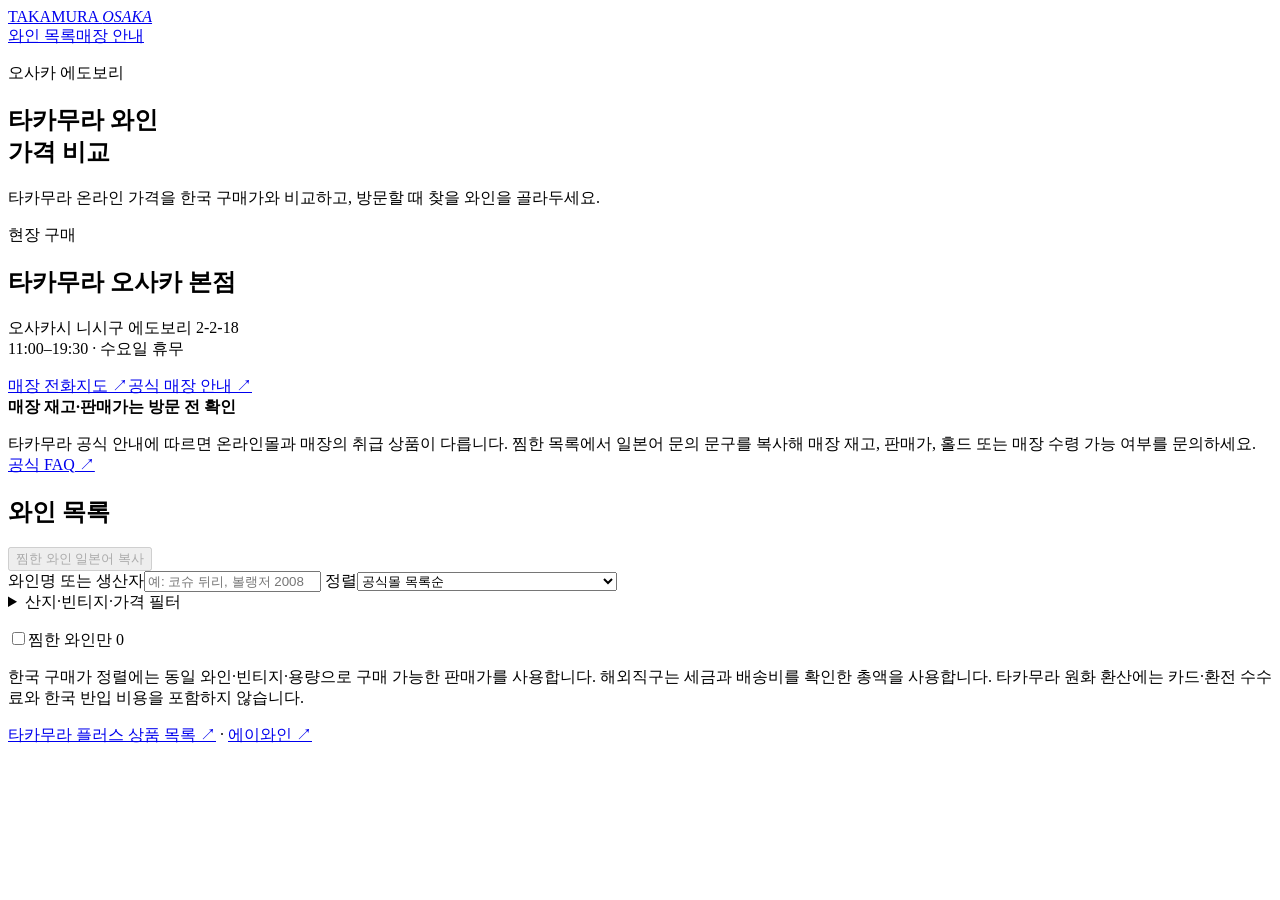
==== page.html @ 092dc5e5 "Add Korean wine names and multilingual catalog search" ====
<!doctype html>
<html lang="ko">
<head>
<meta charset="utf-8">
<meta name="viewport" content="width=device-width,initial-scale=1">
<meta name="description" content="오사카 타카무라 와인을 에이와인 가격과 대조하고 매장 방문 목록을 만드는 대시보드">
<title>오사카 타카무라 와인 가격 비교</title>
<style>
/* DASHBOARD_STYLES */
</style>
</head>
<body>
<header class="top"><div class="wrap header">
  <a class="brand" href="#top">TAKAMURA <em>OSAKA</em></a>
  <nav aria-label="페이지 이동"><a href="#catalog">와인 목록</a><a href="#visit">매장 안내</a></nav>
</div></header>
<main id="top" class="wrap">
  <section class="intro" aria-labelledby="title">
    <div><p class="kicker">오사카 에도보리</p><h1 id="title">타카무라 와인<br>가격 비교</h1><p class="intro-copy">타카무라 온라인 가격을 한국 구매가와 비교하고, 방문할 때 찾을 와인을 골라두세요.</p></div>
    <section class="visit" id="visit" aria-labelledby="visit-title">
      <p class="kicker">현장 구매</p><h2 id="visit-title">타카무라 오사카 본점</h2>
      <p>오사카시 니시구 에도보리 2-2-18<br>11:00–19:30 · 수요일 휴무</p>
      <div class="links"><a href="tel:+81664433519">매장 전화</a><a target="_blank" rel="noopener" href="https://www.google.com/maps/search/?api=1&amp;query=TAKAMURA+Wine+%26+Coffee+Roasters+Osaka+Edobori">지도 ↗</a><a target="_blank" rel="noopener" href="https://takamuranet.com/shopinfo.html">공식 매장 안내 ↗</a></div>
    </section>
  </section>
  <aside class="notice"><strong>매장 재고·판매가는 방문 전 확인</strong><p>타카무라 공식 안내에 따르면 온라인몰과 매장의 취급 상품이 다릅니다. 찜한 목록에서 일본어 문의 문구를 복사해 매장 재고, 판매가, 홀드 또는 매장 수령 가능 여부를 문의하세요. <a target="_blank" rel="noopener" href="https://takamuraplus.jp/html/page1.html">공식 FAQ ↗</a></p></aside>
  <section id="catalog" aria-labelledby="catalog-title">
    <div class="section-head"><div><h2 id="catalog-title">와인 목록</h2><p id="snapshot" class="muted"></p></div><button type="button" id="copy-list" class="secondary" disabled>찜한 와인 일본어 복사</button></div>
    <div class="stats" id="stats" aria-label="조사 범위"></div>
    <div class="controls">
      <div class="control-main">
        <label class="search-label">와인명 또는 생산자<input type="search" id="search" placeholder="예: 코슈 뒤리, 볼랭저 2008, Krug"></label>
        <label class="sort-label">정렬<select id="sort">
          <option value="catalog">공식몰 목록순</option><option value="kr-pct">한국 구매가 대비 절약률 큰 순</option><option value="kr-savings">한국 구매가 대비 절약액 큰 순</option><option value="yen-asc">타카무라 가격 낮은 순</option><option value="yen-desc">타카무라 가격 높은 순</option><option value="pct">에이와인 대비 절약률 큰 순</option><option value="savings">에이와인 대비 절약액 큰 순</option><option value="estimated">에이와인 대비 절약률 (750mL 가정 포함)</option><option value="awine-asc">에이와인 가격 낮은 순</option><option value="oldest">오래된 빈티지 순</option>
        </select></label>
      </div>
      <div class="types" id="types" aria-label="와인 종류"></div>
      <details class="filters"><summary>산지·빈티지·가격 필터</summary><div class="filter-grid">
        <label>국가<select id="country"><option value="">전체</option></select></label>
        <label>산지<select id="region"><option value="">전체</option></select></label>
        <label>빈티지<select id="vintage"><option value="">전체</option><option value="old">2009년 이전</option></select></label>
        <label>용량<select id="volume"><option value="">전체</option></select></label>
        <label>한국 가격<select id="korea"><option value="">전체</option><option value="available">구매가 확인</option><option value="reference">참고가만 확인</option><option value="unmatched">가격 미확인</option></select></label>
        <label>에이와인 비교<select id="comparison"><option value="">전체</option><option value="exact">동일 조건</option><option value="reference">참고 가격</option><option value="unmatched">가격 미확인</option></select></label>
        <label>타카무라 온라인 재고<select id="stock"><option value="">전체</option><option value="available">온라인 주문 가능</option><option value="out">온라인 품절</option><option value="member">상품 상세 회원 전용</option><option value="unknown">미확인</option></select></label>
        <label>최저가 (엔)<input type="number" id="min" min="0" step="1" inputmode="numeric" placeholder="0"></label>
        <label>최고가 (엔)<input type="number" id="max" min="0" step="1" inputmode="numeric" placeholder="제한 없음"></label>
        <button type="button" id="reset" class="secondary">필터 초기화</button>
      </div></details>
    </div>
    <div class="result-head"><p id="count" aria-live="polite"></p><label class="saved-only"><input id="saved-only" type="checkbox">찜한 와인만 <span id="saved-count">0</span></label></div>
    <p id="empty" hidden>조건에 맞는 와인이 없습니다.</p><div id="results" class="results"></div>
    <button type="button" id="more" class="secondary" hidden>더 보기</button>
  </section>
  <footer class="footer"><p id="basis"></p><p>한국 구매가 정렬에는 동일 와인·빈티지·용량으로 구매 가능한 판매가를 사용합니다. 해외직구는 세금과 배송비를 확인한 총액을 사용합니다. 타카무라 원화 환산에는 카드·환전 수수료와 한국 반입 비용을 포함하지 않습니다.</p><p><a href="https://takamuraplus.jp/shopbrand/all_items/" target="_blank" rel="noopener">타카무라 플러스 상품 목록 ↗</a> · <a href="https://awine.kr/" target="_blank" rel="noopener">에이와인 ↗</a></p></footer>
</main>
<dialog id="wine-dialog" aria-labelledby="detail-title">
  <section id="detail-content"></section>
  <div class="dialog-actions"><button id="copy-wine" type="button" class="primary">일본어 문의 문구 복사</button><button id="close-dialog" type="button" class="secondary">닫기</button></div>
</dialog>
<p id="toast" class="toast" role="status" hidden></p>
<script id="wine-data" type="application/json">/* DASHBOARD_DATA */</script>
<script>
/* DASHBOARD_SCRIPT */
</script>
</body>
</html>
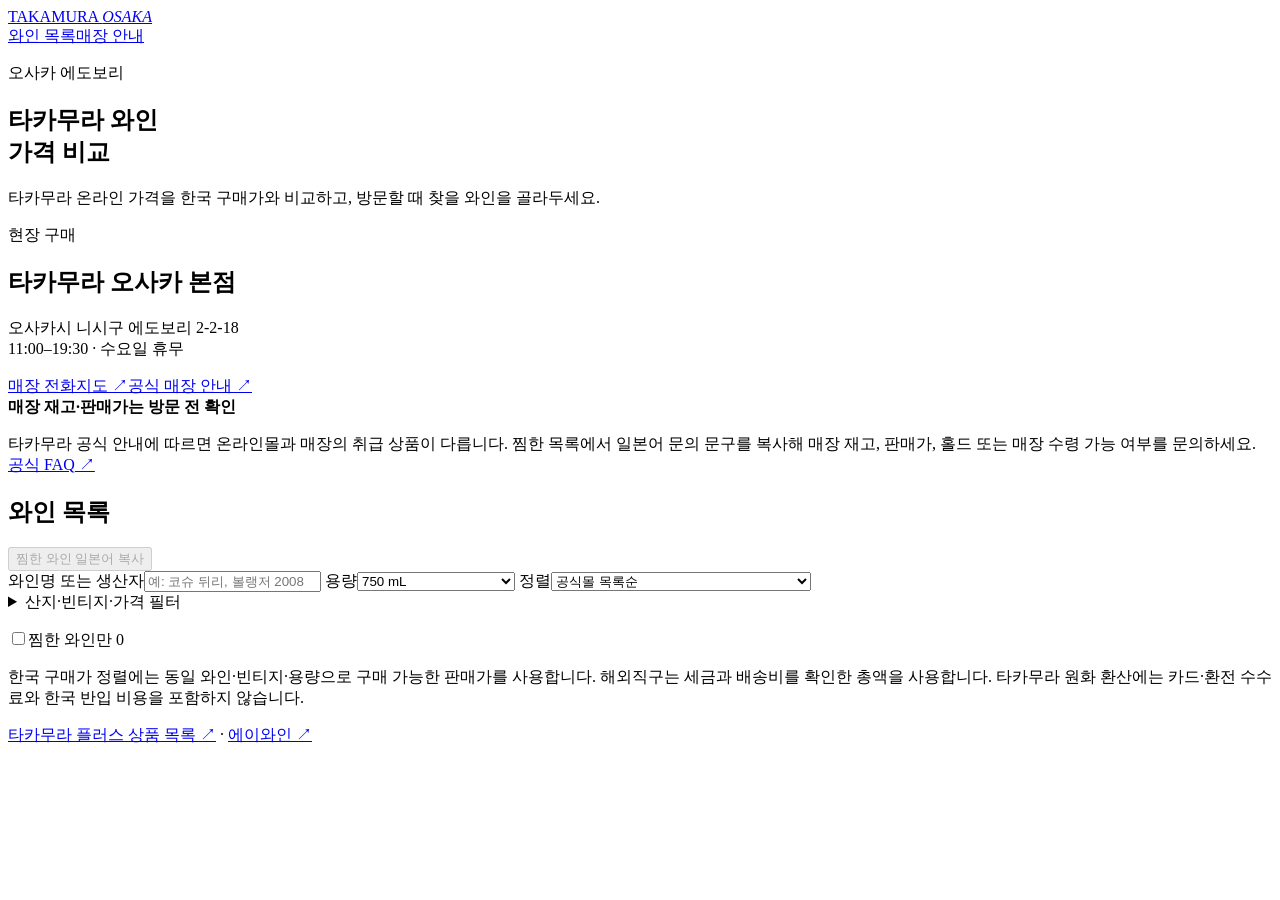
==== commit c2192e4f: "Correct Takamura bottle volumes and default to 750 mL" ====
--- a/page.html
+++ b/page.html
@@ -30,6 +30,7 @@
     <div class="controls">
       <div class="control-main">
         <label class="search-label">와인명 또는 생산자<input type="search" id="search" placeholder="예: 코슈 뒤리, 볼랭저 2008, Krug"></label>
+        <label>용량<select id="volume"><option value="750" selected>750 mL</option><option value="large">대용량 · 1,500 mL 이상</option><option value="">전체 용량</option></select></label>
         <label class="sort-label">정렬<select id="sort">
           <option value="catalog">공식몰 목록순</option><option value="kr-pct">한국 구매가 대비 절약률 큰 순</option><option value="kr-savings">한국 구매가 대비 절약액 큰 순</option><option value="yen-asc">타카무라 가격 낮은 순</option><option value="yen-desc">타카무라 가격 높은 순</option><option value="pct">에이와인 대비 절약률 큰 순</option><option value="savings">에이와인 대비 절약액 큰 순</option><option value="estimated">에이와인 대비 절약률 (750mL 가정 포함)</option><option value="awine-asc">에이와인 가격 낮은 순</option><option value="oldest">오래된 빈티지 순</option>
         </select></label>
@@ -39,7 +40,6 @@
         <label>국가<select id="country"><option value="">전체</option></select></label>
         <label>산지<select id="region"><option value="">전체</option></select></label>
         <label>빈티지<select id="vintage"><option value="">전체</option><option value="old">2009년 이전</option></select></label>
-        <label>용량<select id="volume"><option value="">전체</option></select></label>
         <label>한국 가격<select id="korea"><option value="">전체</option><option value="available">구매가 확인</option><option value="reference">참고가만 확인</option><option value="unmatched">가격 미확인</option></select></label>
         <label>에이와인 비교<select id="comparison"><option value="">전체</option><option value="exact">동일 조건</option><option value="reference">참고 가격</option><option value="unmatched">가격 미확인</option></select></label>
         <label>타카무라 온라인 재고<select id="stock"><option value="">전체</option><option value="available">온라인 주문 가능</option><option value="out">온라인 품절</option><option value="member">상품 상세 회원 전용</option><option value="unknown">미확인</option></select></label>
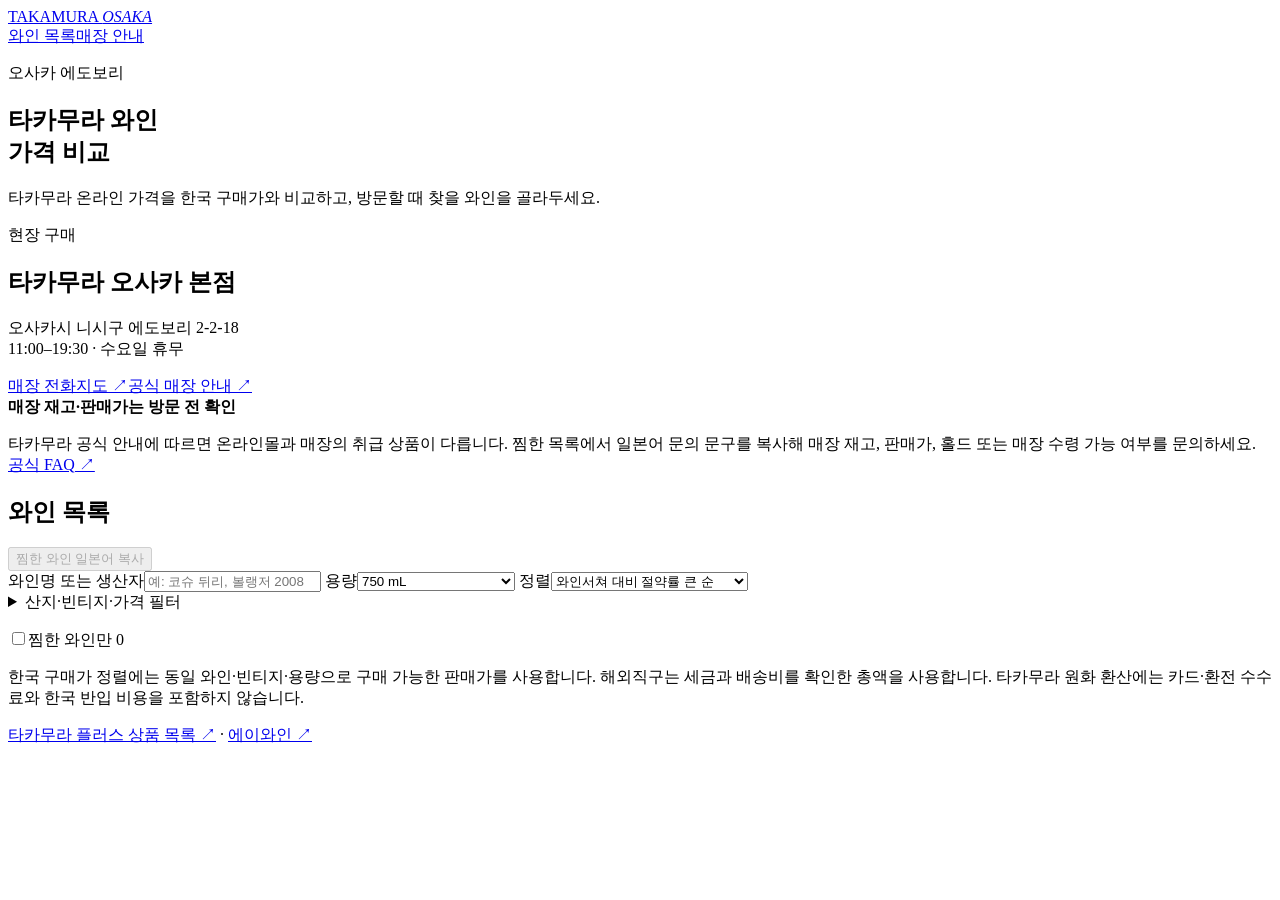
==== commit 59d4a825: "Prioritize Wine-Searcher savings in dashboard sorting" ====
--- a/page.html
+++ b/page.html
@@ -32,7 +32,12 @@
         <label class="search-label">와인명 또는 생산자<input type="search" id="search" placeholder="예: 코슈 뒤리, 볼랭저 2008, Krug"></label>
         <label>용량<select id="volume"><option value="750" selected>750 mL</option><option value="large">대용량 · 1,500 mL 이상</option><option value="">전체 용량</option></select></label>
         <label class="sort-label">정렬<select id="sort">
-          <option value="catalog">공식몰 목록순</option><option value="kr-pct">한국 구매가 대비 절약률 큰 순</option><option value="kr-savings">한국 구매가 대비 절약액 큰 순</option><option value="yen-asc">타카무라 가격 낮은 순</option><option value="yen-desc">타카무라 가격 높은 순</option><option value="pct">에이와인 대비 절약률 큰 순</option><option value="savings">에이와인 대비 절약액 큰 순</option><option value="estimated">에이와인 대비 절약률 (750mL 가정 포함)</option><option value="awine-asc">에이와인 가격 낮은 순</option><option value="oldest">오래된 빈티지 순</option>
+          <option value="ws-pct" selected>와인서쳐 대비 절약률 큰 순</option>
+          <option value="ws-savings">와인서쳐 대비 절약액 큰 순</option>
+          <option value="kr-pct">한국 구매가 대비 절약률 큰 순</option>
+          <option value="kr-savings">한국 구매가 대비 절약액 큰 순</option>
+          <option value="yen-asc">타카무라 가격 낮은 순</option>
+          <option value="yen-desc">타카무라 가격 높은 순</option>
         </select></label>
       </div>
       <div class="types" id="types" aria-label="와인 종류"></div>
@@ -41,6 +46,8 @@
         <label>산지<select id="region"><option value="">전체</option></select></label>
         <label>빈티지<select id="vintage"><option value="">전체</option><option value="old">2009년 이전</option></select></label>
         <label>한국 가격<select id="korea"><option value="">전체</option><option value="available">구매가 확인</option><option value="reference">참고가만 확인</option><option value="unmatched">가격 미확인</option></select></label>
+        <label>와인서쳐 가격<select id="wine-searcher"><option value="">전체</option><option value="available">가격 있음</option><option value="missing">가격 미확인</option></select></label>
+        <label>해외 참고가<select id="overseas-price"><option value="">전체</option><option value="external">판매처·경매 출처 확인</option><option value="gemini">Gemini 조회값 · 미검증</option></select></label>
         <label>에이와인 비교<select id="comparison"><option value="">전체</option><option value="exact">동일 조건</option><option value="reference">참고 가격</option><option value="unmatched">가격 미확인</option></select></label>
         <label>타카무라 온라인 재고<select id="stock"><option value="">전체</option><option value="available">온라인 주문 가능</option><option value="out">온라인 품절</option><option value="member">상품 상세 회원 전용</option><option value="unknown">미확인</option></select></label>
         <label>최저가 (엔)<input type="number" id="min" min="0" step="1" inputmode="numeric" placeholder="0"></label>
@@ -52,7 +59,7 @@
     <p id="empty" hidden>조건에 맞는 와인이 없습니다.</p><div id="results" class="results"></div>
     <button type="button" id="more" class="secondary" hidden>더 보기</button>
   </section>
-  <footer class="footer"><p id="basis"></p><p>한국 구매가 정렬에는 동일 와인·빈티지·용량으로 구매 가능한 판매가를 사용합니다. 해외직구는 세금과 배송비를 확인한 총액을 사용합니다. 타카무라 원화 환산에는 카드·환전 수수료와 한국 반입 비용을 포함하지 않습니다.</p><p><a href="https://takamuraplus.jp/shopbrand/all_items/" target="_blank" rel="noopener">타카무라 플러스 상품 목록 ↗</a> · <a href="https://awine.kr/" target="_blank" rel="noopener">에이와인 ↗</a></p></footer>
+  <footer class="footer"><p id="basis"></p><p id="wine-searcher-basis"></p><p>한국 구매가 정렬에는 동일 와인·빈티지·용량으로 구매 가능한 판매가를 사용합니다. 해외직구는 세금과 배송비를 확인한 총액을 사용합니다. 타카무라 원화 환산에는 카드·환전 수수료와 한국 반입 비용을 포함하지 않습니다.</p><p><a href="https://takamuraplus.jp/shopbrand/all_items/" target="_blank" rel="noopener">타카무라 플러스 상품 목록 ↗</a> · <a href="https://awine.kr/" target="_blank" rel="noopener">에이와인 ↗</a></p></footer>
 </main>
 <dialog id="wine-dialog" aria-labelledby="detail-title">
   <section id="detail-content"></section>
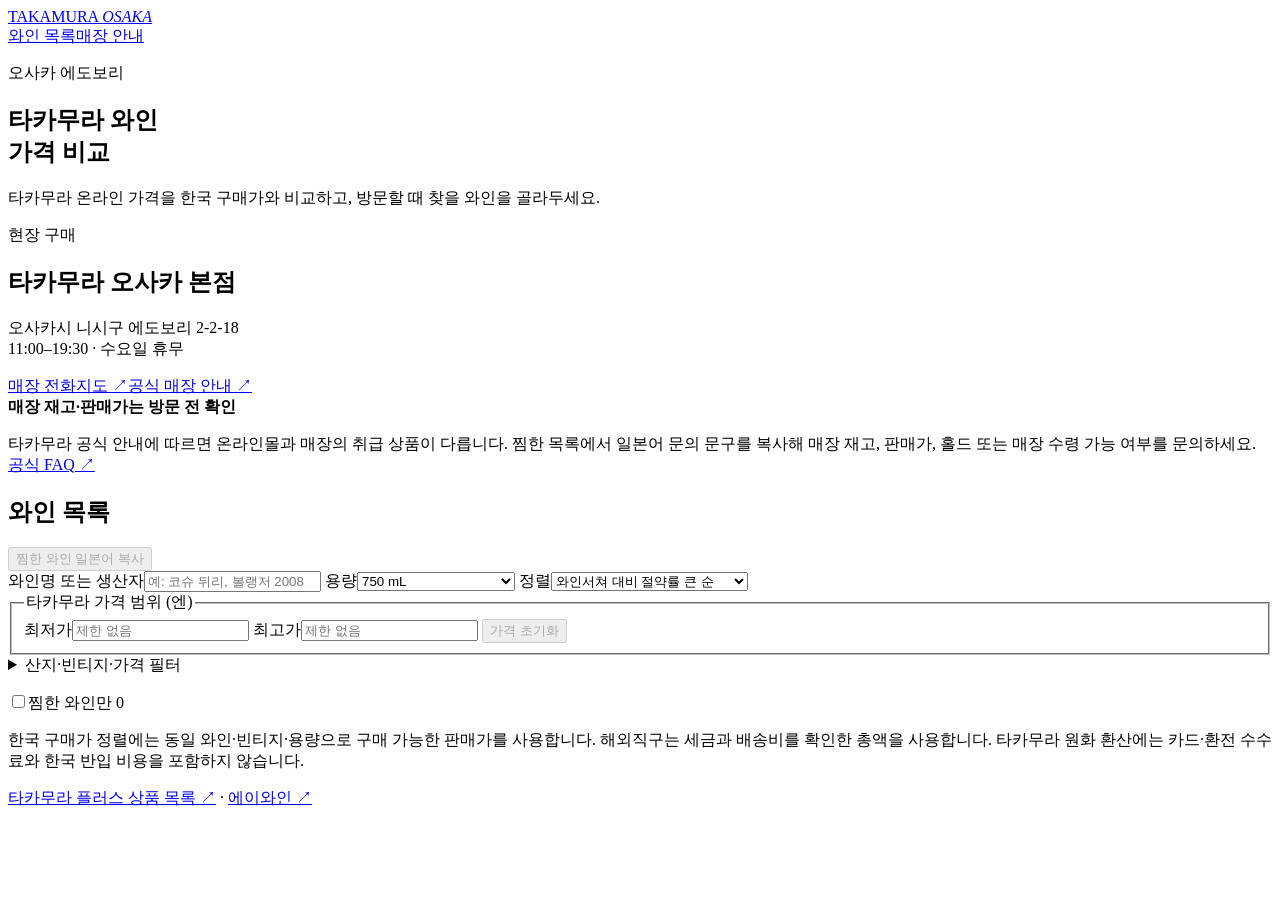
==== commit f3d14964: "Make the Takamura price range directly accessible" ====
--- a/page.html
+++ b/page.html
@@ -40,6 +40,15 @@
           <option value="yen-desc">타카무라 가격 높은 순</option>
         </select></label>
       </div>
+      <fieldset class="price-range">
+        <legend>타카무라 가격 범위 (엔)</legend>
+        <div class="price-range-fields">
+          <label>최저가<input type="number" id="min" min="0" step="1" inputmode="numeric" placeholder="제한 없음" aria-describedby="price-range-error"></label>
+          <label>최고가<input type="number" id="max" min="0" step="1" inputmode="numeric" placeholder="제한 없음" aria-describedby="price-range-error"></label>
+          <button type="button" id="clear-price" class="secondary" disabled>가격 초기화</button>
+        </div>
+        <p id="price-range-error" class="price-range-error" role="status" hidden></p>
+      </fieldset>
       <div class="types" id="types" aria-label="와인 종류"></div>
       <details class="filters"><summary>산지·빈티지·가격 필터</summary><div class="filter-grid">
         <label>국가<select id="country"><option value="">전체</option></select></label>
@@ -50,8 +59,6 @@
         <label>해외 참고가<select id="overseas-price"><option value="">전체</option><option value="external">판매처·경매 출처 확인</option><option value="gemini">Gemini 조회값 · 미검증</option></select></label>
         <label>에이와인 비교<select id="comparison"><option value="">전체</option><option value="exact">동일 조건</option><option value="reference">참고 가격</option><option value="unmatched">가격 미확인</option></select></label>
         <label>타카무라 온라인 재고<select id="stock"><option value="">전체</option><option value="available">온라인 주문 가능</option><option value="out">온라인 품절</option><option value="member">상품 상세 회원 전용</option><option value="unknown">미확인</option></select></label>
-        <label>최저가 (엔)<input type="number" id="min" min="0" step="1" inputmode="numeric" placeholder="0"></label>
-        <label>최고가 (엔)<input type="number" id="max" min="0" step="1" inputmode="numeric" placeholder="제한 없음"></label>
         <button type="button" id="reset" class="secondary">필터 초기화</button>
       </div></details>
     </div>
